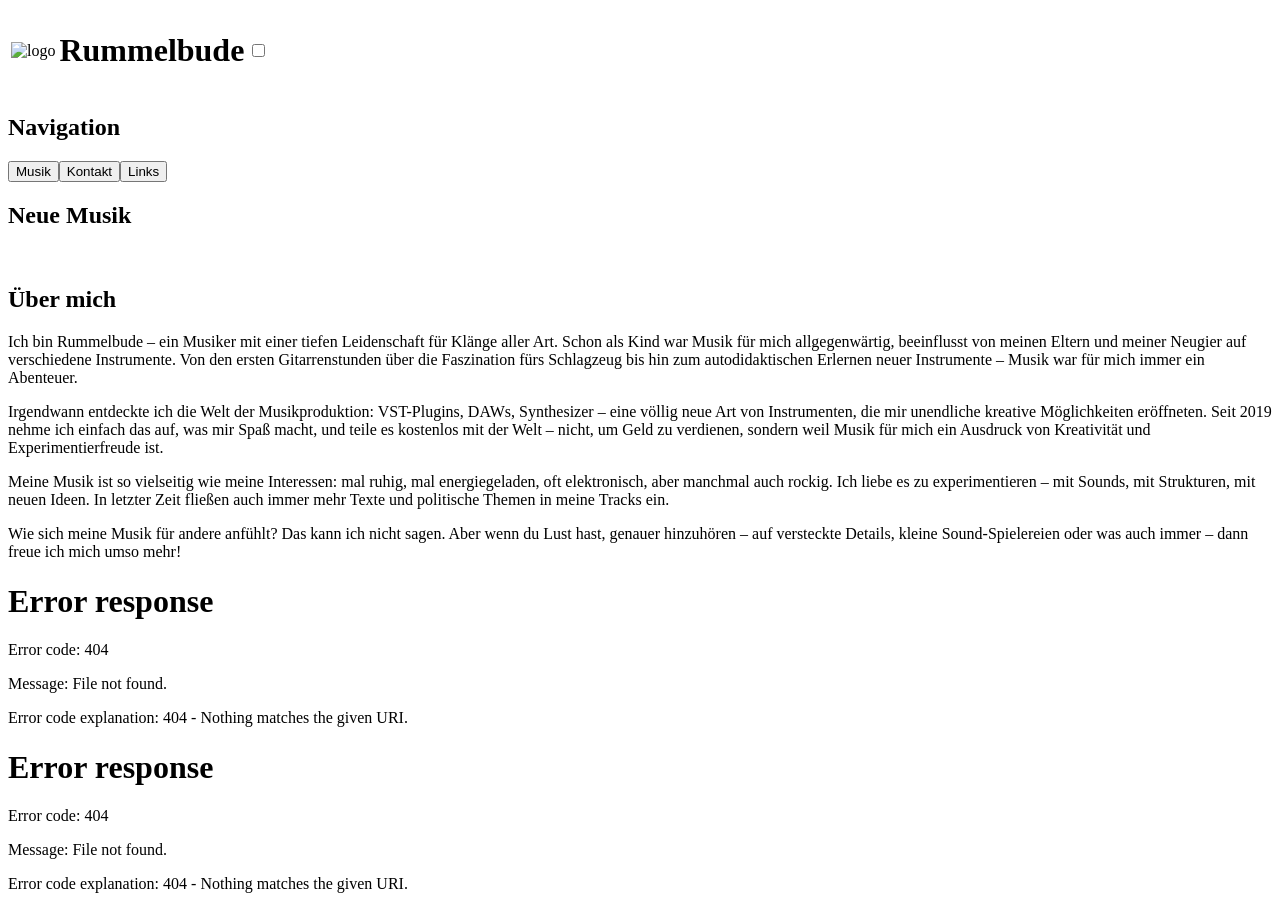
==== index.html @ df7bdb51 "Improve redirects Now, you get automatically redirected to the right domain from any page" ====
<!DOCTYPE html>
<html lang="de">
    <head>
        <meta charset="UTF-8">
        <title>Rummelbude – Elektronische Musik & mehr | Offizielle Website</title>
        <link rel="icon" type="image/png" href="/favicon-96x96.png" sizes="96x96"/>
        <link rel="icon" type="image/svg+xml" href="/favicon.svg"/>
        <link rel="shortcut icon" href="/favicon.ico"/>
        <link rel="apple-touch-icon" sizes="180x180" href="/apple-touch-icon.png"/>
        <link rel="manifest" href="/site.webmanifest"/>
        <link rel="stylesheet" href="style.css">
        <link rel="stylesheet" href="resources/footer/style.css">
        <script src="resources/redirects/automatedDomainRedirect.js"></script>
        <script src="code.js" defer></script>
        <script src="resources/navigation/code.js" defer></script>
        <meta name="viewport" content="width=device-width, initial-scale=1">
        <meta name="description" content="Rummelbude – Elektronische und andere Musik mit Leidenschaft seit 2019. Entdecke einzigartige Sounds und höre jetzt die neuesten Tracks!">
        <meta property="og:title" content="Rummelbude">
        <meta property="og:logo" content="https://rmlbu.de/images/logo/logo-red.png">
        <meta property="og:site_name" content="Rummelbude">
        <meta property="og:url" content="https://rmlbu.de">
        <meta property="og:image" content="https://rmlbu.de/images/logo/open-graph-image.png">
        <meta property="og:image:width" content="1200">
        <meta property="og:image:height" content="630">
        <meta property="og:image:type" content="image/png">
        <meta property="og:description" content="Rummelbude ist ein Einzelkünstler, der seit 2019 elektronische und andere Musik produziert.">
        <meta property="og:type" content="Website">
        <meta property="og:locale" content="de_DE">
        <meta name="twitter:card" content="summary_large_image">
        <meta property="twitter:domain" content="rmlbu.de">
        <meta property="twitter:url" content="https://www.rmlbu.de">
        <meta name="twitter:title" content="Rummelbude">
        <meta name="twitter:description" content="Rummelbude ist ein Einzelkünstler, der seit 2019 elektronische und andere Musik produziert.">
        <meta name="twitter:image" content="https://rmlbu.de/images/logo/open-graph-image.png">
        <meta property="og:locale:alternate" content="en_US">
        <meta property="og:locale:alternate" content="en_GB">
        <link rel="canonical" href="https://rmlbu.de">
        <script type="application/ld+json">
            {
                "@context": "https://schema.org",
                "@type": "MusicGroup",
                "name": "Rummelbude",
                "image": "https://www.rmlbu.de/images/logo/logo-trans.png",
                "description": "ein leidenschaftlicher Einzelkünstler, der seit 2019 elektronische und andere Musik produziert",
                "url": "https://www.rmlbu.de",
                "brand": {
                    "@type": "Brand",
                    "name": "Rummelbude",
                    "logo": "https://www.rmlbu.de/images/logo/logo-red.png"
                },
                "isAccessibleForFree": true,
                "sameAs": [
                    "https://www.instagram.com/rummelbude_musik/",
                    "https://www.youtube.com/@rummelbude_musik",
                    "https://www.soundcloud.com/rummelbude_musik",
                    "https://open.spotify.com/artist/3jALLbtdonhfbGK6xyVnXq",
                    "https://github.com/Rummelbude"
                ]
            }
        </script>
    </head>
    <body>
        <script>
            fetch('resources/navigation/index.html')
                .then(response => response.text())
                .then(data => document.querySelector('body').innerHTML += data);
        </script>
        <div id="topSpacer"></div>
        <table id="header" class="headerWhenMenuClosed">
            <tr>
                <td id="headerTableLogo"><img id="logo" src="images/logo/logo.svg" alt="logo"></td>
                <td id="headerTableText"><h1 id="headerText">Rummelbude</h1></td>
                <td id="headerTableMenu">
                    <input id="headerMenuButton" type="checkbox" onclick="navigationControl()">
                    <label class="toggle" for="headerMenuButton">
                        <span id="bar1" class="bars"></span>
                        <span id="bar2" class="bars"></span>
                        <span id="bar3" class="bars"></span>
                    </label>
                </td>
            </tr>
        </table>
        <div class="contentDiv">
            <h2 class="textTop">Navigation</h2>
            <a href="musik"><button>Musik</button></a><a href="kontakt"><button>Kontakt</button></a><a href="links"><button>Links</button></a>
        </div>
        <div class="contentDiv" id="newMusic">
            <h2 class="textTop">Neue Musik</h2>
            <a id="albumLink1">
                <img id="albumCover1" class="albums">
            </a>
            <a id="albumLink2">
                <img id="albumCover2" class="albums">
            </a>
        </div>
        <div class="contentDiv">
            <h2 class="textTop">Über mich</h2>
            <p>Ich bin Rummelbude – ein Musiker mit einer tiefen Leidenschaft für Klänge aller Art. Schon als Kind war Musik für mich allgegenwärtig, beeinflusst von meinen Eltern und meiner Neugier auf verschiedene Instrumente. Von den ersten Gitarrenstunden über die Faszination fürs Schlagzeug bis hin zum autodidaktischen Erlernen neuer Instrumente – Musik war für mich immer ein Abenteuer.</p>
            <div class="separatorLine"></div>
            <p>Irgendwann entdeckte ich die Welt der Musikproduktion: VST-Plugins, DAWs, Synthesizer – eine völlig neue Art von Instrumenten, die mir unendliche kreative Möglichkeiten eröffneten. Seit 2019 nehme ich einfach das auf, was mir Spaß macht, und teile es kostenlos mit der Welt – nicht, um Geld zu verdienen, sondern weil Musik für mich ein Ausdruck von Kreativität und Experimentierfreude ist.</p>
            <div class="separatorLine"></div>
            <p>Meine Musik ist so vielseitig wie meine Interessen: mal ruhig, mal energiegeladen, oft elektronisch, aber manchmal auch rockig. Ich liebe es zu experimentieren – mit Sounds, mit Strukturen, mit neuen Ideen. In letzter Zeit fließen auch immer mehr Texte und politische Themen in meine Tracks ein.</p>
            <div class="separatorLine"></div>
            <p class="textBottom">Wie sich meine Musik für andere anfühlt? Das kann ich nicht sagen. Aber wenn du Lust hast, genauer hinzuhören – auf versteckte Details, kleine Sound-Spielereien oder was auch immer – dann freue ich mich umso mehr!</p>
        </div>
        <script>
            fetch('resources/footer/index.html')
                .then(response => response.text())
                .then(data => document.querySelector('body').innerHTML += data);
        </script>
    </body>
</html>
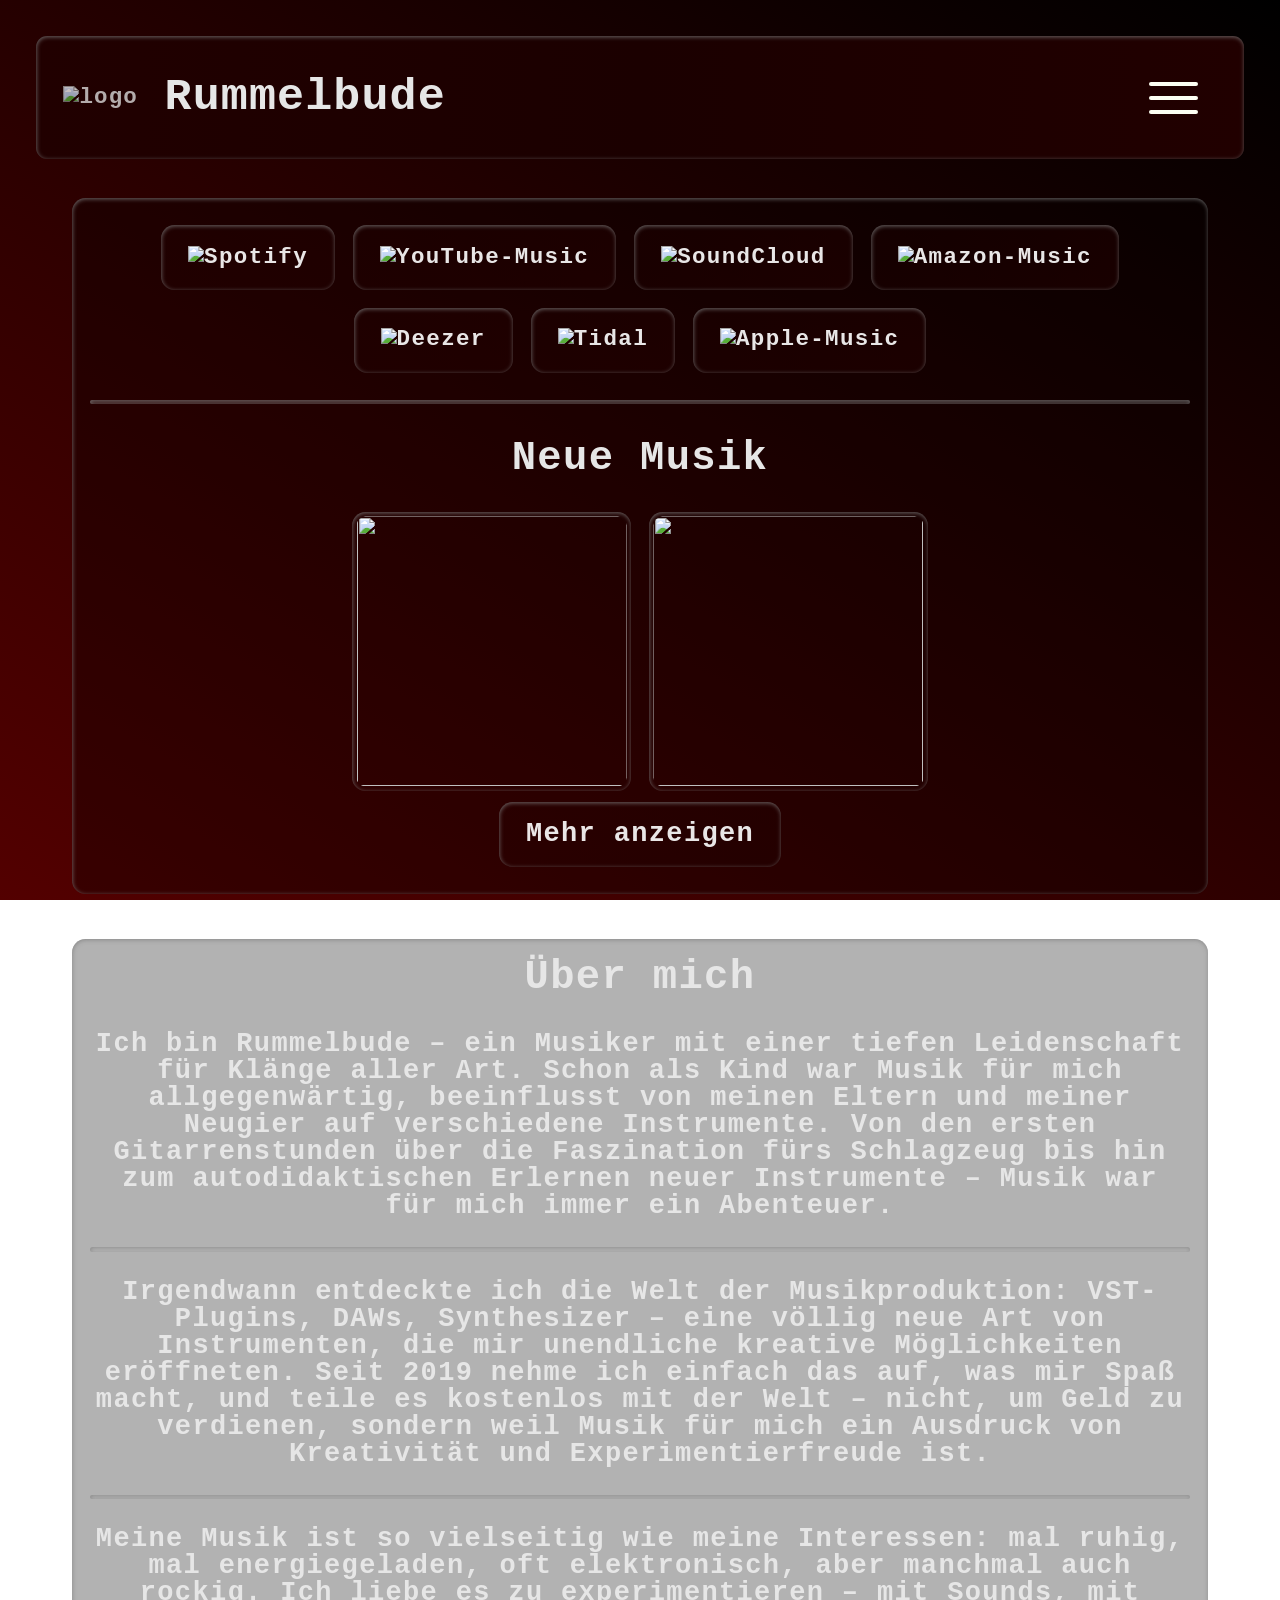
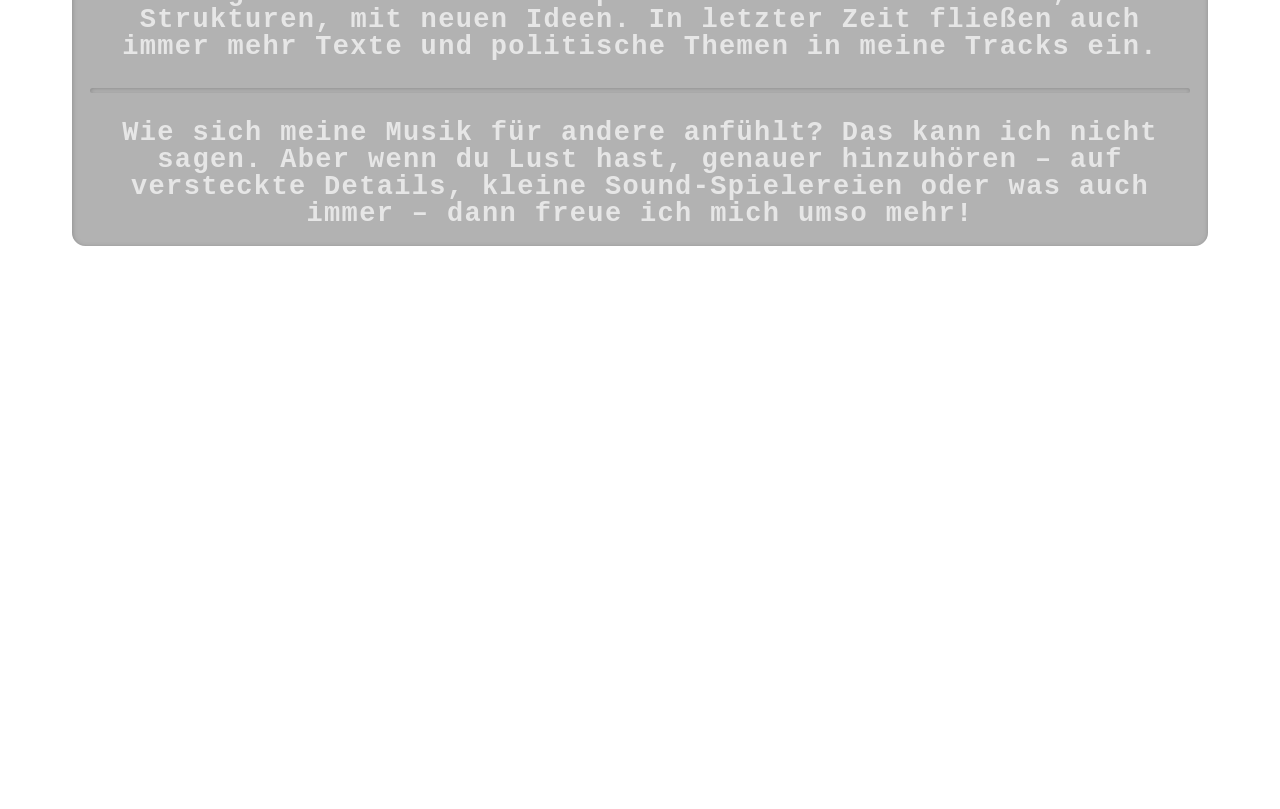
==== commit 0f761c0a: "Revise start page" ====
--- a/index.html
+++ b/index.html
@@ -81,17 +81,19 @@
             </tr>
         </table>
         <div class="contentDiv">
-            <h2 class="textTop">Navigation</h2>
-            <a href="musik"><button>Musik</button></a><a href="kontakt"><button>Kontakt</button></a><a href="links"><button>Links</button></a>
-        </div>
-        <div class="contentDiv" id="newMusic">
-            <h2 class="textTop">Neue Musik</h2>
-            <a id="albumLink1">
-                <img id="albumCover1" class="albums">
-            </a>
-            <a id="albumLink2">
-                <img id="albumCover2" class="albums">
-            </a>
+            <div id="musicServices"></div>
+            <div class="separatorLine separatorLineWithMargin"></div>
+            <div id="newMusic">
+                <h2>Neue Musik</h2>
+                <a id="albumLink1">
+                    <img id="albumCover1" class="albums">
+                </a>
+                <a id="albumLink2">
+                    <img id="albumCover2" class="albums">
+                </a>
+                <br>
+                <a href="musik"><button>Mehr anzeigen</button></a>
+            </div>
         </div>
         <div class="contentDiv">
             <h2 class="textTop">Über mich</h2>
--- a/style.css
+++ b/style.css
@@ -0,0 +1,546 @@
+:root {
+    --bezier: cubic-bezier(0.22, 0.61, 0.36, 1);
+    --edge-light: hsla(0, 0%, 50%, 0.8);
+    --text-light: rgba(255, 255, 255, 0.4);
+
+    --accent-red: 33,0,0
+}
+
+/* latin-ext */
+@font-face {
+    font-family: 'Courier Prime';
+    font-style: normal;
+    font-weight: 100;
+    font-display: swap;
+    src: url(https://fonts.gstatic.com/s/courierprime/v9/u-450q2lgwslOqpF_6gQ8kELaw9pWt_-.woff2) format('woff2');
+    unicode-range: U+0100-02BA, U+02BD-02C5, U+02C7-02CC, U+02CE-02D7, U+02DD-02FF, U+0304, U+0308, U+0329, U+1D00-1DBF, U+1E00-1E9F, U+1EF2-1EFF, U+2020, U+20A0-20AB, U+20AD-20C0, U+2113, U+2C60-2C7F, U+A720-A7FF;
+}
+/* latin */
+@font-face {
+    font-family: 'Courier Prime';
+    font-style: normal;
+    font-weight: 100;
+    font-display: swap;
+    src: url(https://fonts.gstatic.com/s/courierprime/v9/u-450q2lgwslOqpF_6gQ8kELawFpWg.woff2) format('woff2');
+    unicode-range: U+0000-00FF, U+0131, U+0152-0153, U+02BB-02BC, U+02C6, U+02DA, U+02DC, U+0304, U+0308, U+0329, U+2000-206F, U+20AC, U+2122, U+2191, U+2193, U+2212, U+2215, U+FEFF, U+FFFD;
+}
+
+html, body {
+    height: 100%;
+    margin: 0;
+}
+
+body {
+    background: rgb(83,0,0);
+    background: -moz-linear-gradient(30deg, rgba(83,0,0,1) 0%, rgba(0,0,0,1) 100%);
+    background: -webkit-linear-gradient(30deg, rgba(83,0,0,1) 0%, rgba(0,0,0,1) 100%);
+    background: linear-gradient(30deg, rgba(83,0,0,1) 0%, rgba(0,0,0,1) 100%);
+    filter: progid:DXImageTransform.Microsoft.gradient(startColorstr="#530000",endColorstr="#000000",GradientType=1);
+    background-attachment: fixed;
+    background-size: cover;
+    background-repeat: no-repeat;
+
+    font-family: "Courier Prime", "Courier New", Courier, monospace, serif;
+    color: white;
+    text-align: center;
+    font-size: 4vmin;
+}
+
+#topSpacer {
+    height: 17vmin;
+}
+
+#header {
+    z-index: 1;
+
+    position: fixed;
+    left: 4vmin;
+    right: 4vmin;
+    top: 4vmin;
+    width: calc(100% - 8vmin);
+
+    background: rgb(var(--accent-red));
+    background: -moz-linear-gradient(90deg, rgba(var(--accent-red),1) 0%, rgba(27,0,0,1) 50%, rgba(var(--accent-red),1) 100%);
+    background: -webkit-linear-gradient(90deg, rgba(var(--accent-red),1) 0%, rgba(27,0,0,1) 50%, rgba(var(--accent-red),1) 100%);
+    background: linear-gradient(90deg, rgba(var(--accent-red),1) 0%, rgba(27,0,0,1) 50%, rgba(var(--accent-red),1) 100%);
+    filter: progid:DXImageTransform.Microsoft.gradient(startColorstr="#210000",endColorstr="#210000",GradientType=1);
+
+    text-align: center;
+    font-size: smaller;
+    padding: 2vmin;
+    vertical-align: middle;
+
+    align-items: center;
+    gap: 0.5em;
+
+    font-family: "Courier Prime", "Courier New", Courier, monospace, serif;
+    letter-spacing: 0.05em;
+    line-height: 1;
+    font-weight: bold;
+
+    color: hsla(0, 0%, 90%);
+    border: 0;
+    box-shadow: inset 0.4px 1px 4px var(--edge-light);
+
+    #headerTableLogo {
+        width: 9vmin;
+        text-align: right;
+    }
+    #headerTableText {
+        text-align: left;
+        #headerText {
+            margin: 0;
+            padding-left: 2.5vmin;
+        }
+    }
+    #headerTableMenu {
+        width: 10vmin;
+        cursor: pointer;
+    }
+
+    #logo {
+        width: 7vmin;
+        opacity: 75%;
+    }
+
+    /* Thanks to vinodjangid07 for the menu button design template */
+    /* >      https://uiverse.io/vinodjangid07/tame-eagle-29       */
+    #headerMenuButton {
+        display: none;
+    }
+    .toggle {
+        position: relative;
+        width: 9vmin;
+        height: 9vmin;
+        cursor: pointer;
+        display: flex;
+        flex-direction: column;
+        align-items: center;
+        justify-content: center;
+        gap: 10px;
+        transition-duration: .3s;
+    }
+    .bars {
+        width: 60%;
+        height: 4px;
+        background-color: rgb(253, 255, 243);
+        border-radius: 5px;
+        transition-duration: .3s;
+    }
+    #headerMenuButton:checked + .toggle #bar2 {
+        transform: translateY(14px) rotate(60deg);
+        margin-left: 0;
+        transform-origin: right;
+        transition-duration: .3s;
+        z-index: 2;
+    }
+    #headerMenuButton:checked + .toggle #bar1 {
+        transform: translateY(28px) rotate(-60deg);
+        transition-duration: .3s;
+        transform-origin: left;
+        z-index: 1;
+    }
+    #headerMenuButton:checked + .toggle {
+        transform: rotate(-90deg);
+    }
+}
+
+.headerWhenMenuOpen {
+    border-radius: 0.5em 0.5em 0 0;
+}
+
+.headerWhenMenuClosed {
+    border-radius: 0.5em;
+}
+
+#menu {
+    z-index: 1;
+    display: none;
+
+    position: fixed;
+    left: 4vmin;
+    right: 4vmin;
+    top: 17vmin;
+
+    text-align: center;
+    font-size: smaller;
+    padding: 2vmin;
+
+    background: rgb(var(--accent-red));
+    background: -moz-linear-gradient(90deg, rgba(var(--accent-red),1) 0%, rgba(27,0,0,1) 50%, rgba(var(--accent-red),1) 100%);
+    background: -webkit-linear-gradient(90deg, rgba(var(--accent-red),1) 0%, rgba(27,0,0,1) 50%, rgba(var(--accent-red),1) 100%);
+    background: linear-gradient(90deg, rgba(var(--accent-red),1) 0%, rgba(27,0,0,1) 50%, rgba(var(--accent-red),1) 100%);
+    filter: progid:DXImageTransform.Microsoft.gradient(startColorstr="#210000",endColorstr="#210000",GradientType=1);
+
+    border-bottom-left-radius: 0.5em;
+    border-bottom-right-radius: 0.5em;
+    align-items: center;
+    gap: 0.5em;
+
+    font-family: "Courier Prime", "Courier New", Courier, monospace, serif;
+    letter-spacing: 0.05em;
+    line-height: 1;
+    font-weight: bold;
+
+    color: hsla(0, 0%, 90%);
+    border: 0;
+    border-top: 2px rgba(138, 138, 138, 0.8) solid;
+    box-shadow: inset 0.4px 1px 4px var(--edge-light), 2px 150px 200px #000000;
+
+    transition: all .2s linear;
+
+    button {
+        font-size: smaller;
+    }
+
+    .textTop {
+        margin-top: 0;
+    }
+    .textBottom, h2 {
+        margin-bottom: 0;
+    }
+}
+
+#spaceAroundMenu {
+    position: fixed;
+
+    top: 0;
+    bottom: 0;
+    left: 0;
+    right: 0;
+}
+
+.hidden {
+    display: none;
+}
+
+.visuallyHidden {
+    opacity: 0;
+}
+
+.hint {
+    font-size: small;
+}
+
+/* Thanks to milegelu for the button design template */
+/* >   https://uiverse.io/milegelu/tough-cobra-42    */
+button {
+    cursor: pointer;
+    padding: 0.7em 1em;
+    margin: 1vmin;
+    border-radius: 0.5em;
+    min-height: 2.4em;
+    min-width: 3em;
+    align-items: center;
+    gap: 0.5em;
+
+    font-size: 4vmin;
+    font-family: "Courier Prime", "Courier New", Courier, monospace, serif;
+    letter-spacing: 0.05em;
+    line-height: 1;
+    font-weight: bold;
+
+    background: linear-gradient(
+            140deg,
+            rgba(var(--accent-red), 0.3) min(2em, 20%),
+            rgba(var(--accent-red), 0.6) min(8em, 100%)
+    );
+    color: rgba(255, 255, 255, 0.9);
+    border: 0;
+    box-shadow: inset 0.4px 1px 4px var(--edge-light);
+
+    transition: all 0.1s var(--bezier);
+}
+
+button:hover {
+    --edge-light: rgba(128, 128, 128, 1);
+    text-shadow: 0 0 10px var(--text-light);
+    box-shadow: inset 0.4px 1px 4px var(--edge-light),
+    2px 4px 8px rgba(0, 0, 0, 0.295);
+    background: linear-gradient(
+            140deg,
+            rgba(var(--accent-red), 1) min(2em, 20%),
+            rgba(var(--accent-red), 0.6) min(8em, 100%)
+    );
+    transform: scale(1.1);
+}
+
+button:active {
+    --text-light: rgba(255, 255, 255, 1);
+
+    background: linear-gradient(
+            140deg,
+            rgba(var(--accent-red), 1) min(2em, 20%),
+            rgba(var(--accent-red), 0.6) min(8em, 100%)
+    );
+    box-shadow: inset 0.4px 1px 8px var(--edge-light),
+    0 0 8px rgba(var(--accent-red), 0.6);
+    text-shadow: 0 0 20px var(--text-light);
+    color: rgba(255, 255, 255, 1);
+    letter-spacing: 0.1em;
+    transform: scale(1);
+}
+
+a {
+    color: white;
+}
+
+.contentDiv {
+    margin: 5vmin auto;
+    max-width: calc(100% - 20vmin);
+    text-align: center;
+    background-color: rgba(0, 0, 0, 0.3);
+    padding: 2vmin;
+
+    border-radius: 0.5em;
+    align-items: center;
+    gap: 0.5em;
+
+    font-size: 4vmin;
+    font-family: "Courier Prime", "Courier New", Courier, monospace, serif;
+    letter-spacing: 0.05em;
+    line-height: 1;
+    font-weight: bold;
+
+    color: hsla(0, 0%, 90%);
+    border: 0;
+    box-shadow: inset 0.4px 1px 4px var(--edge-light);
+
+    .textTop {
+        margin-top: 0;
+    }
+    .textBottom {
+        margin-bottom: 0;
+    }
+}
+
+.separatorLine {
+    height: 0.5vmin;
+    width: 100%;
+    background-color: rgba(255, 255, 255, 0.07);
+    border: 0;
+    box-shadow: inset 0.4px 1px 4px var(--edge-light);
+    border-radius: 0.1em;
+    margin: 0;
+}
+
+.separatorLineWithMargin {
+    margin: 2vmin 0;
+}
+
+.musicServiceButton {
+    font-size: smaller;
+}
+
+#newMusic {
+    a {
+        text-decoration: none;
+        line-height: 0;
+    }
+    .albums {
+        display: inline-block;
+        margin: 0 auto;
+    }
+}
+
+
+.platformIcon {
+    width: 4vmin;
+    height: 4vmin;
+    cursor: pointer;
+}
+
+.navigationPlatformIcon {
+    width: 2em;
+    height: 2em;
+    cursor: pointer;
+    vertical-align: middle;
+}
+
+/* ALBUM PAGE */
+.bigAlbum {
+    height: 80vmin;
+    width: 80vmin;
+    max-width: 100%;
+
+    margin: 1.25vmin;
+    padding: 0.5vmin;
+    border-radius: 0.5em;
+    align-items: center;
+    gap: 0.5em;
+
+    border: 0;
+    box-shadow: inset 0.4px 1px 4px var(--edge-light);
+}
+
+.streams {
+    height: 16px;
+    width: 16px;
+    cursor: pointer;
+}
+
+.streamingButtonWithLogo {
+    margin-right: 1em;
+    width: 1.5em;
+    height: 1.5em;
+    vertical-align: middle;
+}
+
+.videoStreaming {
+    display: none;
+}
+
+#videolink {
+    margin: 0 auto;
+}
+
+#videoThumbnail {
+    height: 18vmin;
+    cursor: pointer;
+
+    margin: 1.25vmin;
+    padding: 0.5vmin;
+    border-radius: 0.5em;
+    align-items: center;
+    gap: 0.5em;
+
+    border: 0;
+    box-shadow: inset 0.4px 1px 4px var(--edge-light);
+
+    transition: all 0.1s var(--bezier);
+}
+
+#videoThumbnail:hover {
+    --edge-light: hsla(0, 0%, 50%, 1);
+    --back-color-hsla: 1, 70%;
+    text-shadow: 0 0 10px var(--text-light);
+    box-shadow: inset 0.4px 1px 4px var(--edge-light),
+    2px 4px 8px hsla(0, 0%, 0%, 0.295);
+    transform: scale(1.1);
+}
+
+#videoThumbnail:active {
+    transform: scale(1);
+}
+
+.albumPageContentHidden {
+    display: none;
+    transition-duration: 400ms;
+}
+
+.albums, .album {
+    height: 30vmin;
+    width: 30vmin;
+    cursor: pointer;
+
+    margin: 1.25vmin;
+    padding: 0.5vmin;
+    border-radius: 0.5em;
+    align-items: center;
+    gap: 0.5em;
+
+    border: 0;
+    box-shadow: inset 0.4px 1px 4px var(--edge-light);
+
+    transition: all 0.1s var(--bezier);
+}
+
+.albums:hover, .album:hover {
+    --edge-light: hsla(0, 0%, 50%, 1);
+    --back-color-hsla: 1, 70%;
+    text-shadow: 0 0 10px var(--text-light);
+    box-shadow: inset 0.4px 1px 4px var(--edge-light),
+    2px 4px 8px hsla(0, 0%, 0%, 0.295);
+    transform: scale(1.1);
+}
+
+.albums:active, .album:active {
+    transform: scale(1);
+}
+
+.albumDate {
+    margin: 0;
+    font-size: smaller;
+}
+
+.albumLink {
+    display: inline-block;
+    text-decoration: none;
+}
+
+#albumCover {
+    margin-top: 4vmin;
+}
+
+#streamingInfoMessage {
+    color: #ca4848;
+}
+
+.infoTable {
+    margin: 0 auto;
+    width: fit-content;
+    text-align: left;
+    background-color: rgba(0, 0, 0, 0.3);
+
+    padding: 10px;
+
+    border-radius: 0.5em;
+    align-items: center;
+    gap: 0.5em;
+
+    font-size: 4vmin;
+    font-family: "Courier Prime", "Courier New", Courier, monospace, serif;
+    letter-spacing: 0.05em;
+    line-height: 1;
+    font-weight: bold;
+
+    color: hsla(0, 0%, 90%);
+    border: 0;
+    box-shadow: inset 0.4px 1px 4px var(--edge-light);
+
+    transition: all 0.1s var(--bezier);
+}
+
+.infoTableNumber {
+    width: 25px;
+}
+
+.infoTableLeft {
+    width: 230px;
+    font-weight: bold;
+}
+
+.infoTableRight {
+    font-weight: normal;
+}
+
+.numberCell {
+    font-weight: bold;
+}
+
+#socialMediaPlatformsSeparator {
+    margin-top: 2vmin;
+}
+
+.asciiArt {
+    font-size: 2.5vmin;
+    text-align: center;
+}
+
+/* For Desktop View */
+@media screen and (min-width: 1024px) {
+    body, .contentDiv, button, .infoTable, .tableDiv {
+        font-size: 3vmin;
+        font-family: "Courier Bold", "Courier Prime", "Courier New", Courier, monospace, serif;
+    }
+
+    #menu {
+        width: fit-content;
+        left: auto;
+        right: 4vmin;
+    }
+
+    .headerWhenMenuOpen {
+        border-radius: 0.5em 0.5em 0 0.5em;
+    }
+}
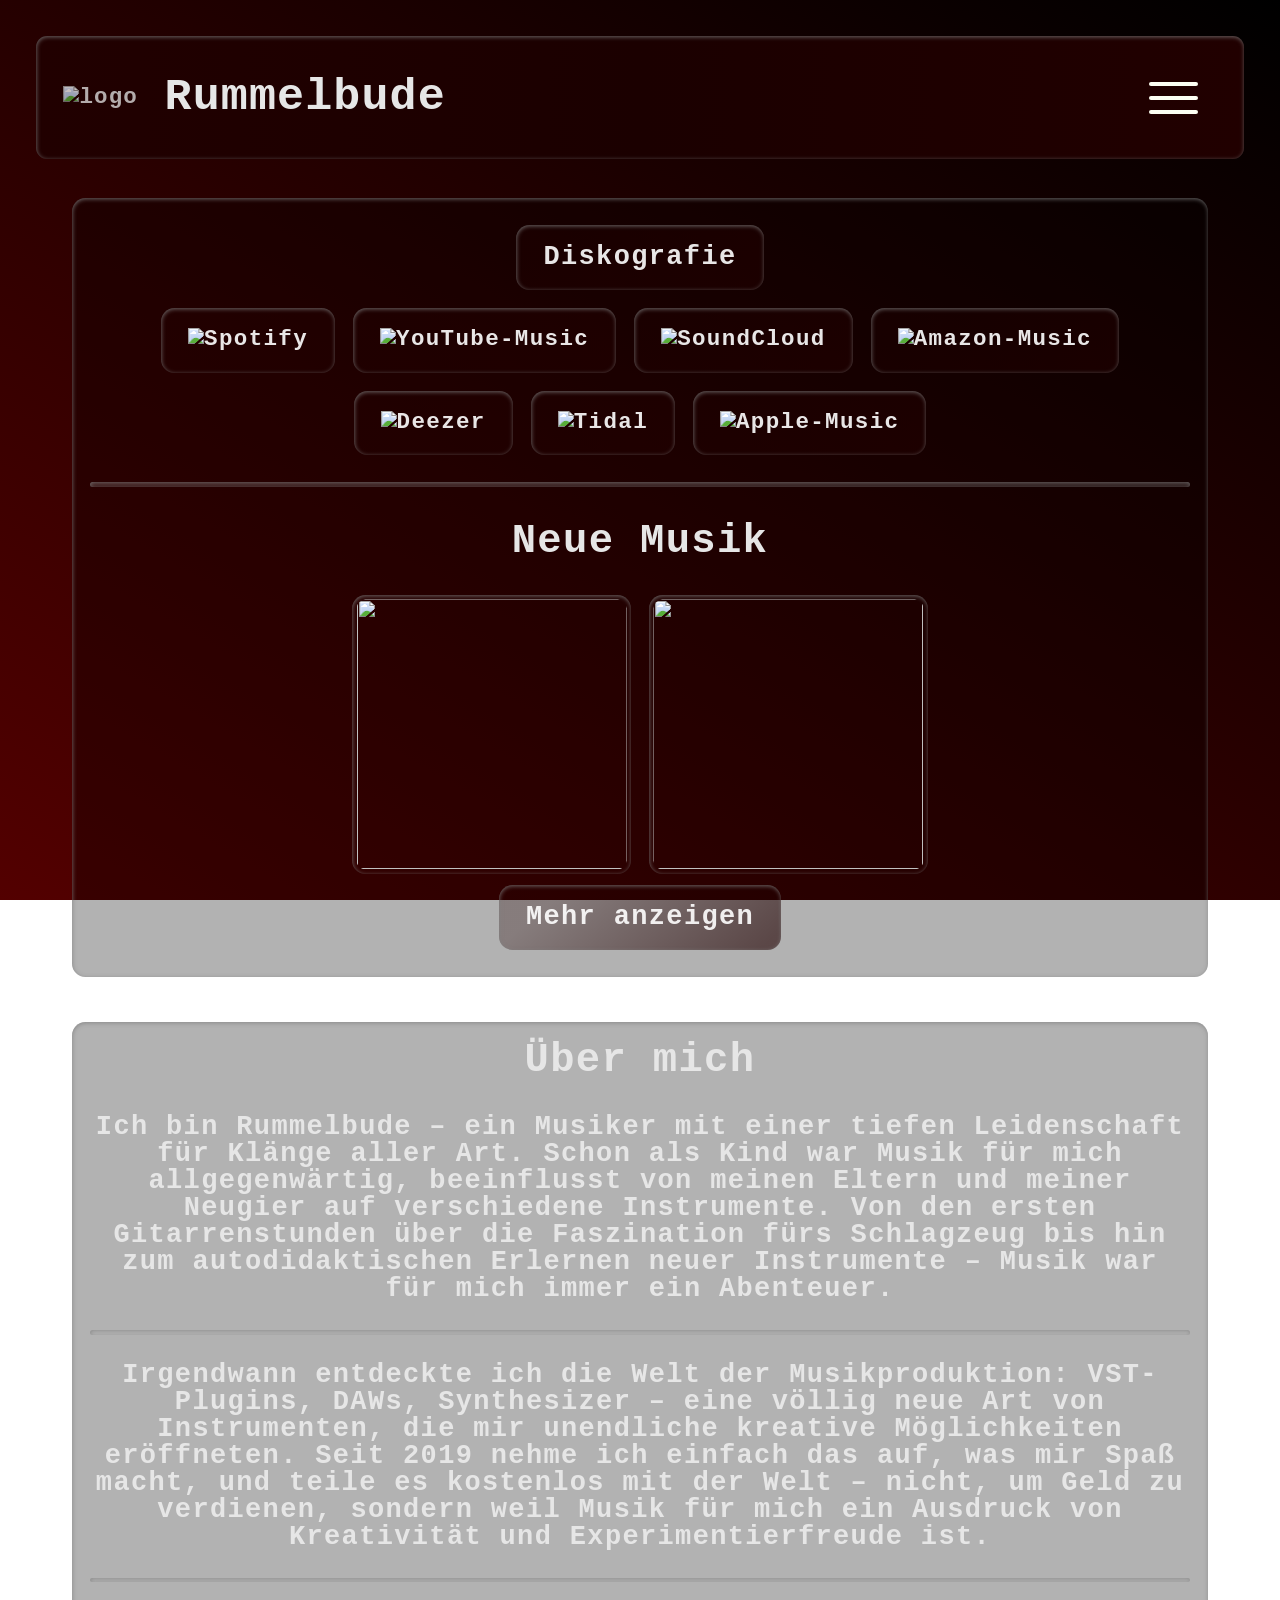
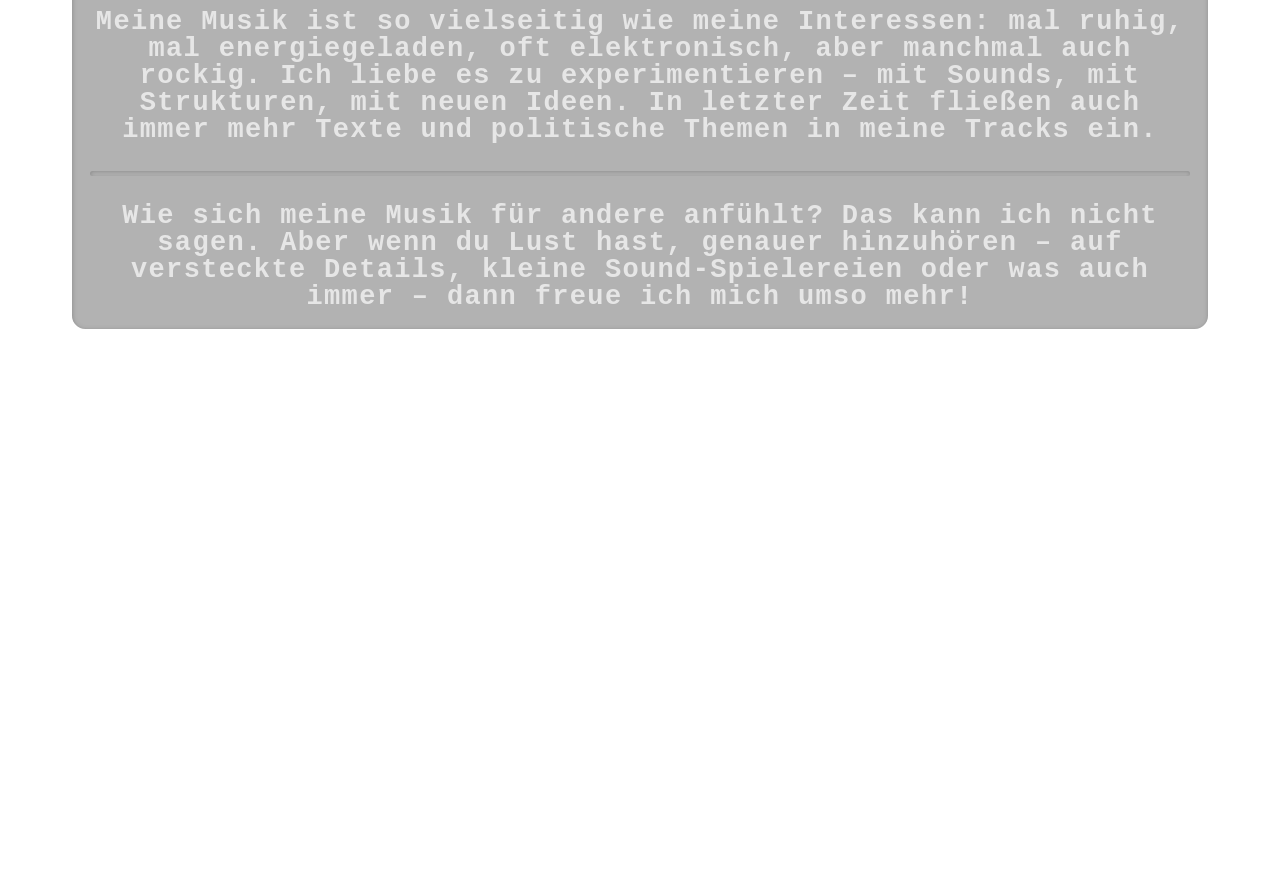
==== commit 833bfcf3: "Add 'Diskografie'-button" ====
--- a/index.html
+++ b/index.html
@@ -81,6 +81,7 @@
             </tr>
         </table>
         <div class="contentDiv">
+            <a href="musik"><button>Diskografie</button></a>
             <div id="musicServices"></div>
             <div class="separatorLine separatorLineWithMargin"></div>
             <div id="newMusic">
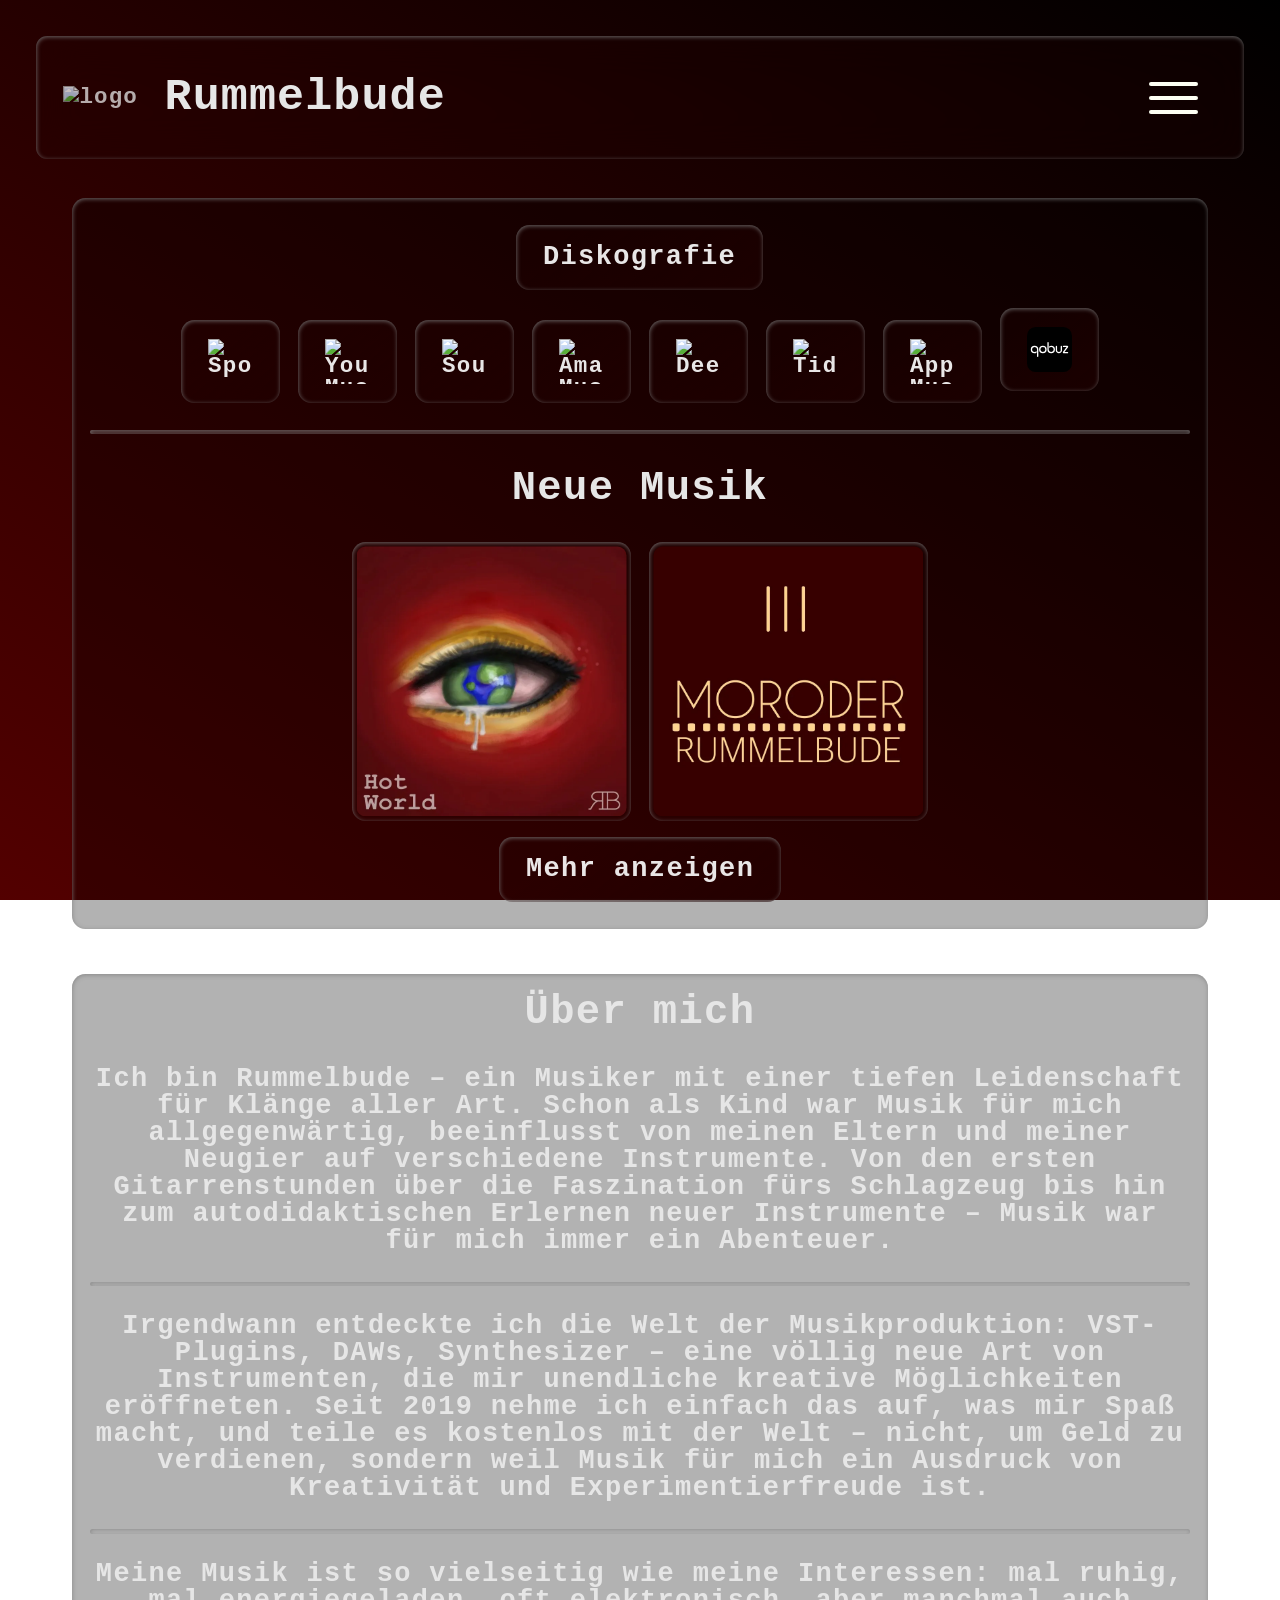
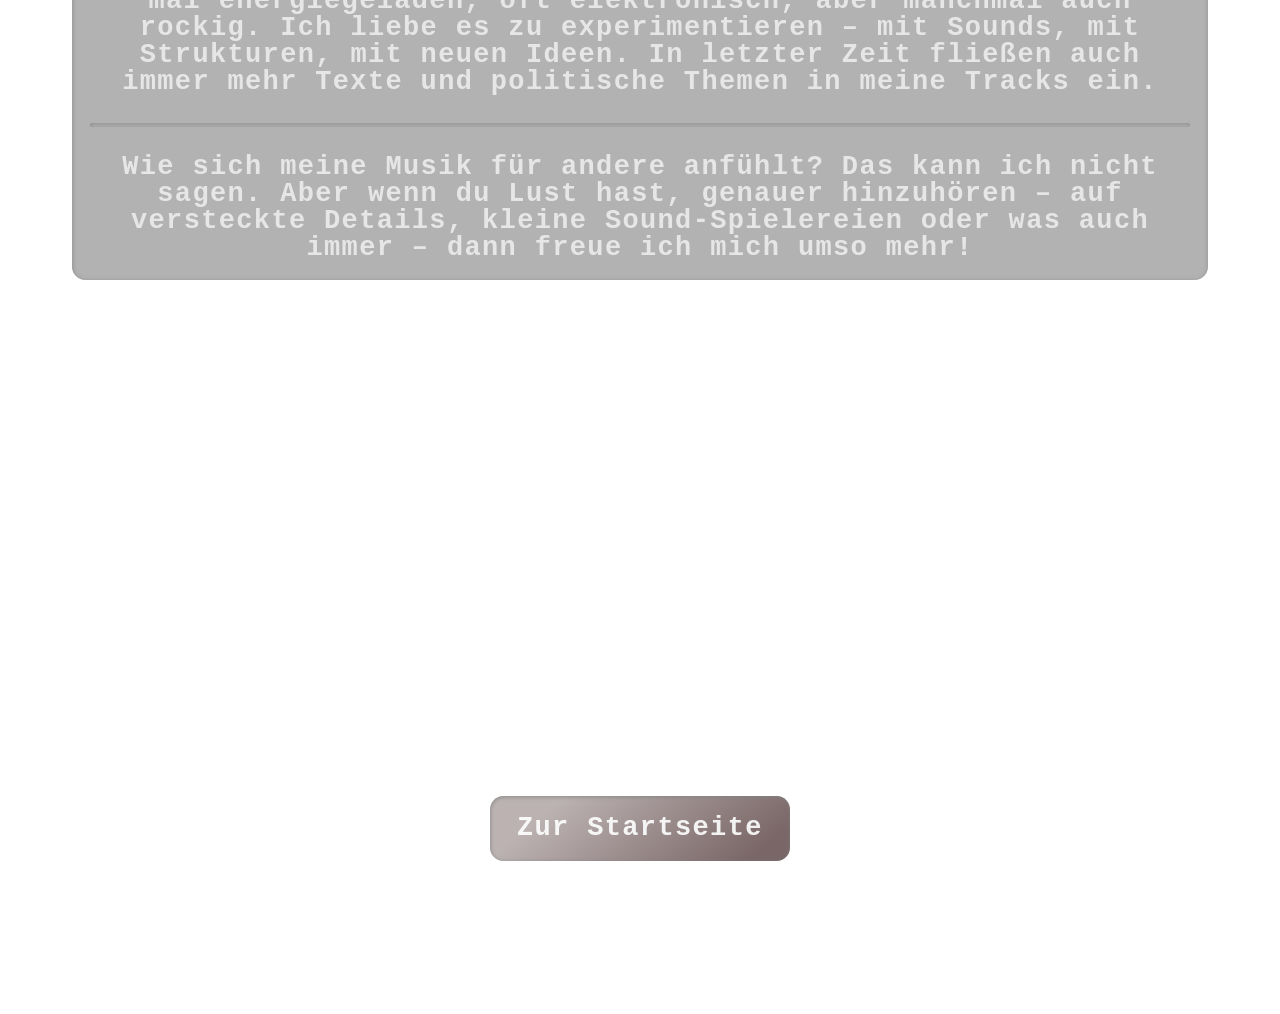
==== commit c8d04fe2: "Add Mastodon links" ====
--- a/index.html
+++ b/index.html
@@ -35,6 +35,7 @@
         <meta property="og:locale:alternate" content="en_US">
         <meta property="og:locale:alternate" content="en_GB">
         <link rel="canonical" href="https://rmlbu.de">
+        <link rel="me" href="https://cultur.social/@rummelbude_musik">
         <script type="application/ld+json">
             {
                 "@context": "https://schema.org",
--- a/style.css
+++ b/style.css
@@ -59,11 +59,8 @@
     top: 4vmin;
     width: calc(100% - 8vmin);
 
-    background: rgb(var(--accent-red));
-    background: -moz-linear-gradient(90deg, rgba(var(--accent-red),1) 0%, rgba(27,0,0,1) 50%, rgba(var(--accent-red),1) 100%);
-    background: -webkit-linear-gradient(90deg, rgba(var(--accent-red),1) 0%, rgba(27,0,0,1) 50%, rgba(var(--accent-red),1) 100%);
-    background: linear-gradient(90deg, rgba(var(--accent-red),1) 0%, rgba(27,0,0,1) 50%, rgba(var(--accent-red),1) 100%);
-    filter: progid:DXImageTransform.Microsoft.gradient(startColorstr="#210000",endColorstr="#210000",GradientType=1);
+    background: rgba(33, 0, 0, 0.3);
+    backdrop-filter: blur(20px);
 
     text-align: center;
     font-size: smaller;
@@ -166,11 +163,8 @@
     font-size: smaller;
     padding: 2vmin;
 
-    background: rgb(var(--accent-red));
-    background: -moz-linear-gradient(90deg, rgba(var(--accent-red),1) 0%, rgba(27,0,0,1) 50%, rgba(var(--accent-red),1) 100%);
-    background: -webkit-linear-gradient(90deg, rgba(var(--accent-red),1) 0%, rgba(27,0,0,1) 50%, rgba(var(--accent-red),1) 100%);
-    background: linear-gradient(90deg, rgba(var(--accent-red),1) 0%, rgba(27,0,0,1) 50%, rgba(var(--accent-red),1) 100%);
-    filter: progid:DXImageTransform.Microsoft.gradient(startColorstr="#210000",endColorstr="#210000",GradientType=1);
+    background: rgba(33, 0, 0, 0.3);
+    backdrop-filter: blur(20px);
 
     border-bottom-left-radius: 0.5em;
     border-bottom-right-radius: 0.5em;
@@ -249,7 +243,18 @@
     border: 0;
     box-shadow: inset 0.4px 1px 4px var(--edge-light);
 
-    transition: all 0.1s var(--bezier);
+    /* Only animate paint/compositing properties, not layout ones */
+    transition: transform 0.1s var(--bezier),
+    box-shadow 0.1s var(--bezier),
+    background 0.1s var(--bezier),
+    color 0.1s var(--bezier),
+    text-shadow 0.1s var(--bezier);
+
+    /* Helps keep the scaling visually stable */
+    display: inline-flex;
+    justify-content: center;
+    transform-origin: center;
+    will-change: transform;
 }
 
 button:hover {
@@ -277,8 +282,12 @@
     0 0 8px rgba(var(--accent-red), 0.6);
     text-shadow: 0 0 20px var(--text-light);
     color: rgba(255, 255, 255, 1);
-    letter-spacing: 0.1em;
-    transform: scale(1);
+
+    /* Keep letter-spacing constant so the button doesn't change width */
+    letter-spacing: 0.05em;
+
+    /* Still gives a "press" feel without affecting layout */
+    transform: scale(1.03);
 }
 
 a {
@@ -501,21 +510,35 @@
     transition: all 0.1s var(--bezier);
 }
 
+.infoTable th, .infoTable td {
+    vertical-align: middle;
+    padding: 0.1em;
+}
+
 .infoTableNumber {
     width: 25px;
 }
 
 .infoTableLeft {
-    width: 230px;
     font-weight: bold;
 }
 
 .infoTableRight {
     font-weight: normal;
+    border-left: 0.3em solid transparent;
 }
 
 .numberCell {
     font-weight: bold;
+    background-color: rgba(255, 255, 255, 0.07);
+    box-shadow: inset 0.4px 1px 4px var(--edge-light);
+    border-radius: 0.5em;
+    min-width: 1.2em;
+    text-align: center;
+}
+
+.nameCell {
+    border-left: 0.3em solid transparent;
 }
 
 #socialMediaPlatformsSeparator {
